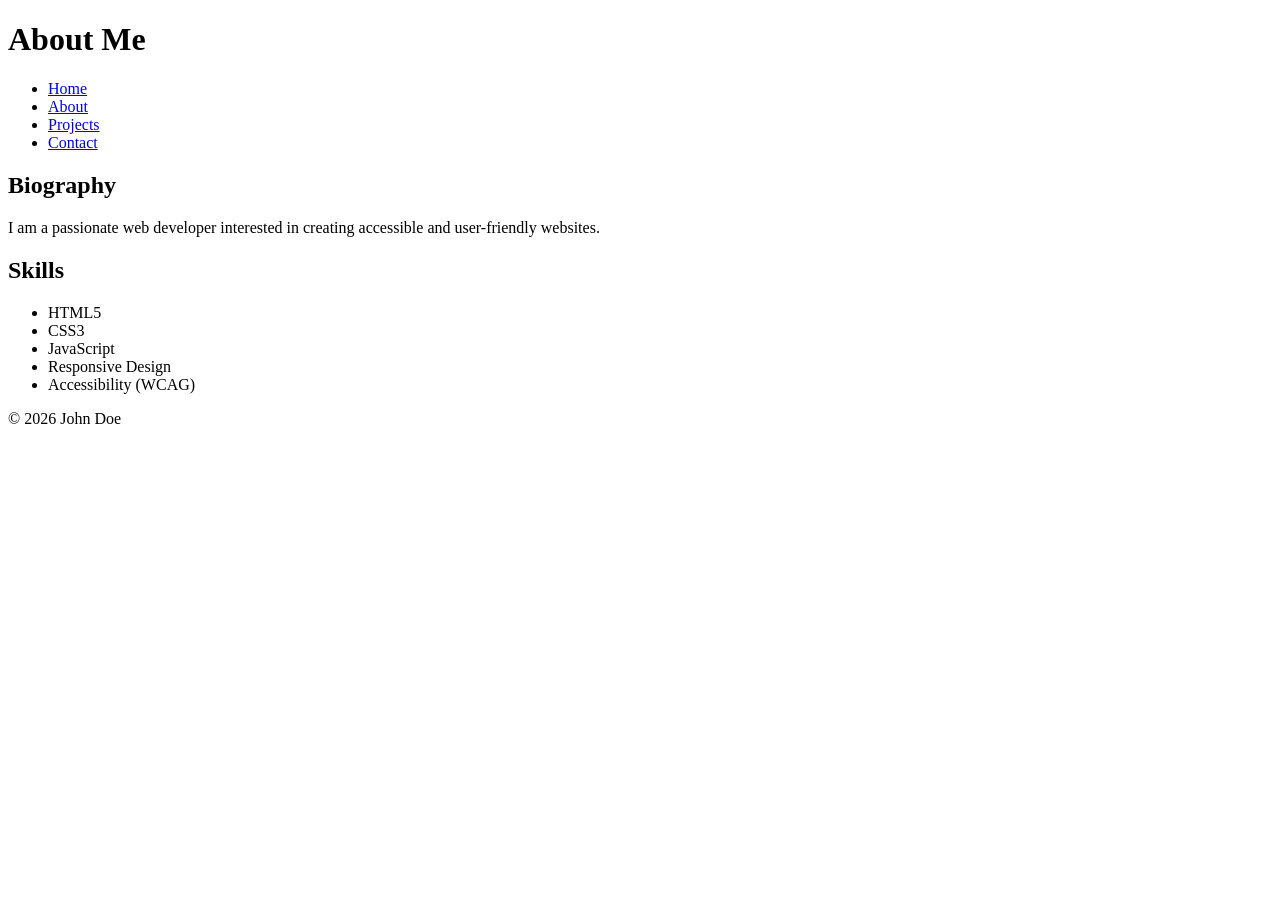
==== about.html @ cc381dd5 "git add . git commit -m "Initial commit: create portfolio website structure with HTML pages" git com" ====
<!DOCTYPE html>
<html lang="en">
<head>

<meta charset="UTF-8">
<meta name="viewport" content="width=device-width, initial-scale=1.0">

<title>About | John Doe Portfolio</title>

<meta name="description"
content="Learn more about John Doe's skills and experience.">

</head>

<body>

<header>
    <h1>About Me</h1>

    <nav aria-label="Primary Navigation">
        <ul>
            <li><a href="index.html">Home</a></li>
            <li><a href="about.html" aria-current="page">About</a></li>
            <li><a href="projects.html">Projects</a></li>
            <li><a href="contact.html">Contact</a></li>
        </ul>
    </nav>
</header>

<main>

<section aria-labelledby="about-heading">

<h2 id="about-heading">Biography</h2>

<p>
I am a passionate web developer interested in creating
accessible and user-friendly websites.
</p>

</section>

<section aria-labelledby="skills-heading">

<h2 id="skills-heading">Skills</h2>

<ul>
<li>HTML5</li>
<li>CSS3</li>
<li>JavaScript</li>
<li>Responsive Design</li>
<li>Accessibility (WCAG)</li>
</ul>

</section>

</main>

<footer>
    <p>&copy; 2026 John Doe</p>
</footer>

</body>
</html>
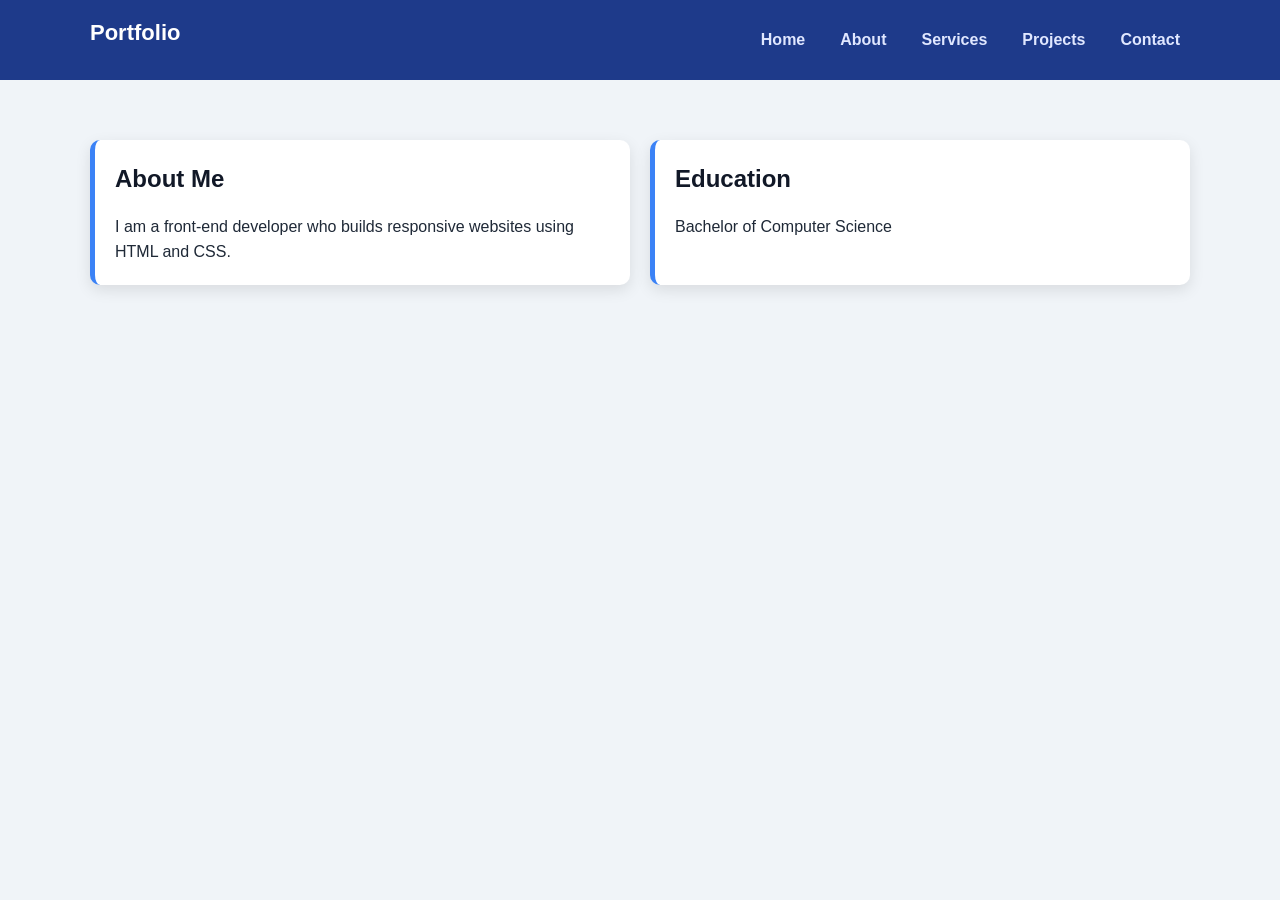
==== commit f9d6b2a4: "Add files via upload" ====
--- a/about.html
+++ b/about.html
@@ -1,64 +1,40 @@
 <!DOCTYPE html>
-<html lang="en">
+<html>
 <head>
-
-<meta charset="UTF-8">
-<meta name="viewport" content="width=device-width, initial-scale=1.0">
-
-<title>About | John Doe Portfolio</title>
-
-<meta name="description"
-content="Learn more about John Doe's skills and experience.">
-
+<title>About</title>
+<link rel="stylesheet" href="style.css">
 </head>
-
 <body>
 
 <header>
-    <h1>About Me</h1>
+<div class="container navbar">
+<h2 class="logo">Portfolio</h2>
 
-    <nav aria-label="Primary Navigation">
-        <ul>
-            <li><a href="index.html">Home</a></li>
-            <li><a href="about.html" aria-current="page">About</a></li>
-            <li><a href="projects.html">Projects</a></li>
-            <li><a href="contact.html">Contact</a></li>
-        </ul>
-    </nav>
+<ul class="nav-links">
+<li><a href="index.html">Home</a></li>
+<li><a href="about.html">About</a></li>
+<li><a href="services.html">Services</a></li>
+<li><a href="projects.html">Projects</a></li>
+<li><a href="contact.html">Contact</a></li>
+</ul>
+</div>
 </header>
 
-<main>
+<section>
+<div class="container grid grid-2">
 
-<section aria-labelledby="about-heading">
+<div class="card">
+<h2>About Me</h2>
+<p>I am a front-end developer who builds responsive websites using HTML and CSS.</p>
+</div>
 
-<h2 id="about-heading">Biography</h2>
+<div class="card">
+<h2>Education</h2>
+<p>Bachelor of Computer Science</p>
+</div>
 
-<p>
-I am a passionate web developer interested in creating
-accessible and user-friendly websites.
-</p>
-
+</div>
 </section>
-
-<section aria-labelledby="skills-heading">
-
-<h2 id="skills-heading">Skills</h2>
-
-<ul>
-<li>HTML5</li>
-<li>CSS3</li>
-<li>JavaScript</li>
-<li>Responsive Design</li>
-<li>Accessibility (WCAG)</li>
-</ul>
-
-</section>
-
-</main>
-
-<footer>
-    <p>&copy; 2026 John Doe</p>
-</footer>
 
 </body>
 </html>
--- a/style.css
+++ b/style.css
@@ -0,0 +1,150 @@
+/* RESET */
+* {
+  margin: 0;
+  padding: 0;
+  box-sizing: border-box;
+}
+
+/* BODY */
+body {
+  font-family: Arial, sans-serif;
+  background: #f0f4f8;
+  color: #1f2937;
+  line-height: 1.6;
+}
+
+/* CONTAINER */
+.container {
+  width: 90%;
+  max-width: 1100px;
+  margin: auto;
+}
+
+/* HEADER */
+header {
+  background: #1e3a8a;
+  color: white;
+  padding: 15px 0;
+}
+
+.navbar {
+  display: flex;
+  flex-direction: column;
+  align-items: center;
+  gap: 10px;
+}
+
+.logo {
+  font-size: 22px;
+  font-weight: bold;
+  color: #ffffff;
+}
+
+/* NAV LINKS */
+.nav-links {
+  list-style: none;
+  display: flex;
+  gap: 15px;
+}
+
+.nav-links a {
+  text-decoration: none;
+  color: #e0e7ff;
+  font-weight: bold;
+  padding: 5px 10px;
+  border-radius: 5px;
+  transition: 0.3s;
+}
+
+.nav-links a:hover {
+  background: #3b82f6;
+  color: white;
+}
+
+/* SECTIONS */
+section {
+  padding: 60px 0;
+}
+
+h1, h2, h3 {
+  margin-bottom: 15px;
+  color: #111827;
+}
+
+/* HERO */
+.hero {
+  text-align: center;
+  background: linear-gradient(135deg, #3b82f6, #1e3a8a);
+  color: white;
+  padding: 80px 20px;
+  border-radius: 0 0 20px 20px;
+}
+
+.hero p {
+  max-width: 600px;
+  margin: auto;
+}
+
+/* CARD */
+.card {
+  background: white;
+  padding: 20px;
+  border-radius: 10px;
+  box-shadow: 0 5px 15px rgba(0,0,0,0.1);
+  border-left: 5px solid #3b82f6;
+}
+
+/* GRID */
+.grid {
+  display: grid;
+  gap: 20px;
+}
+
+/* BUTTON */
+.btn {
+  display: inline-block;
+  padding: 12px 20px;
+  background: #3b82f6;
+  color: white;
+  border-radius: 6px;
+  text-decoration: none;
+  transition: 0.3s;
+}
+
+.btn:hover {
+  background: #1e40af;
+}
+
+/* FORM */
+input, textarea {
+  width: 100%;
+  padding: 10px;
+  margin-top: 10px;
+  border: 1px solid #cbd5e1;
+  border-radius: 5px;
+}
+
+/* FOOTER */
+footer {
+  text-align: center;
+  padding: 20px;
+  background: #1e3a8a;
+  color: white;
+  margin-top: 40px;
+}
+
+/* RESPONSIVE */
+@media (min-width: 768px) {
+  .navbar {
+    flex-direction: row;
+    justify-content: space-between;
+  }
+
+  .grid-2 {
+    grid-template-columns: repeat(2, 1fr);
+  }
+
+  .grid-3 {
+    grid-template-columns: repeat(3, 1fr);
+  }
+}
